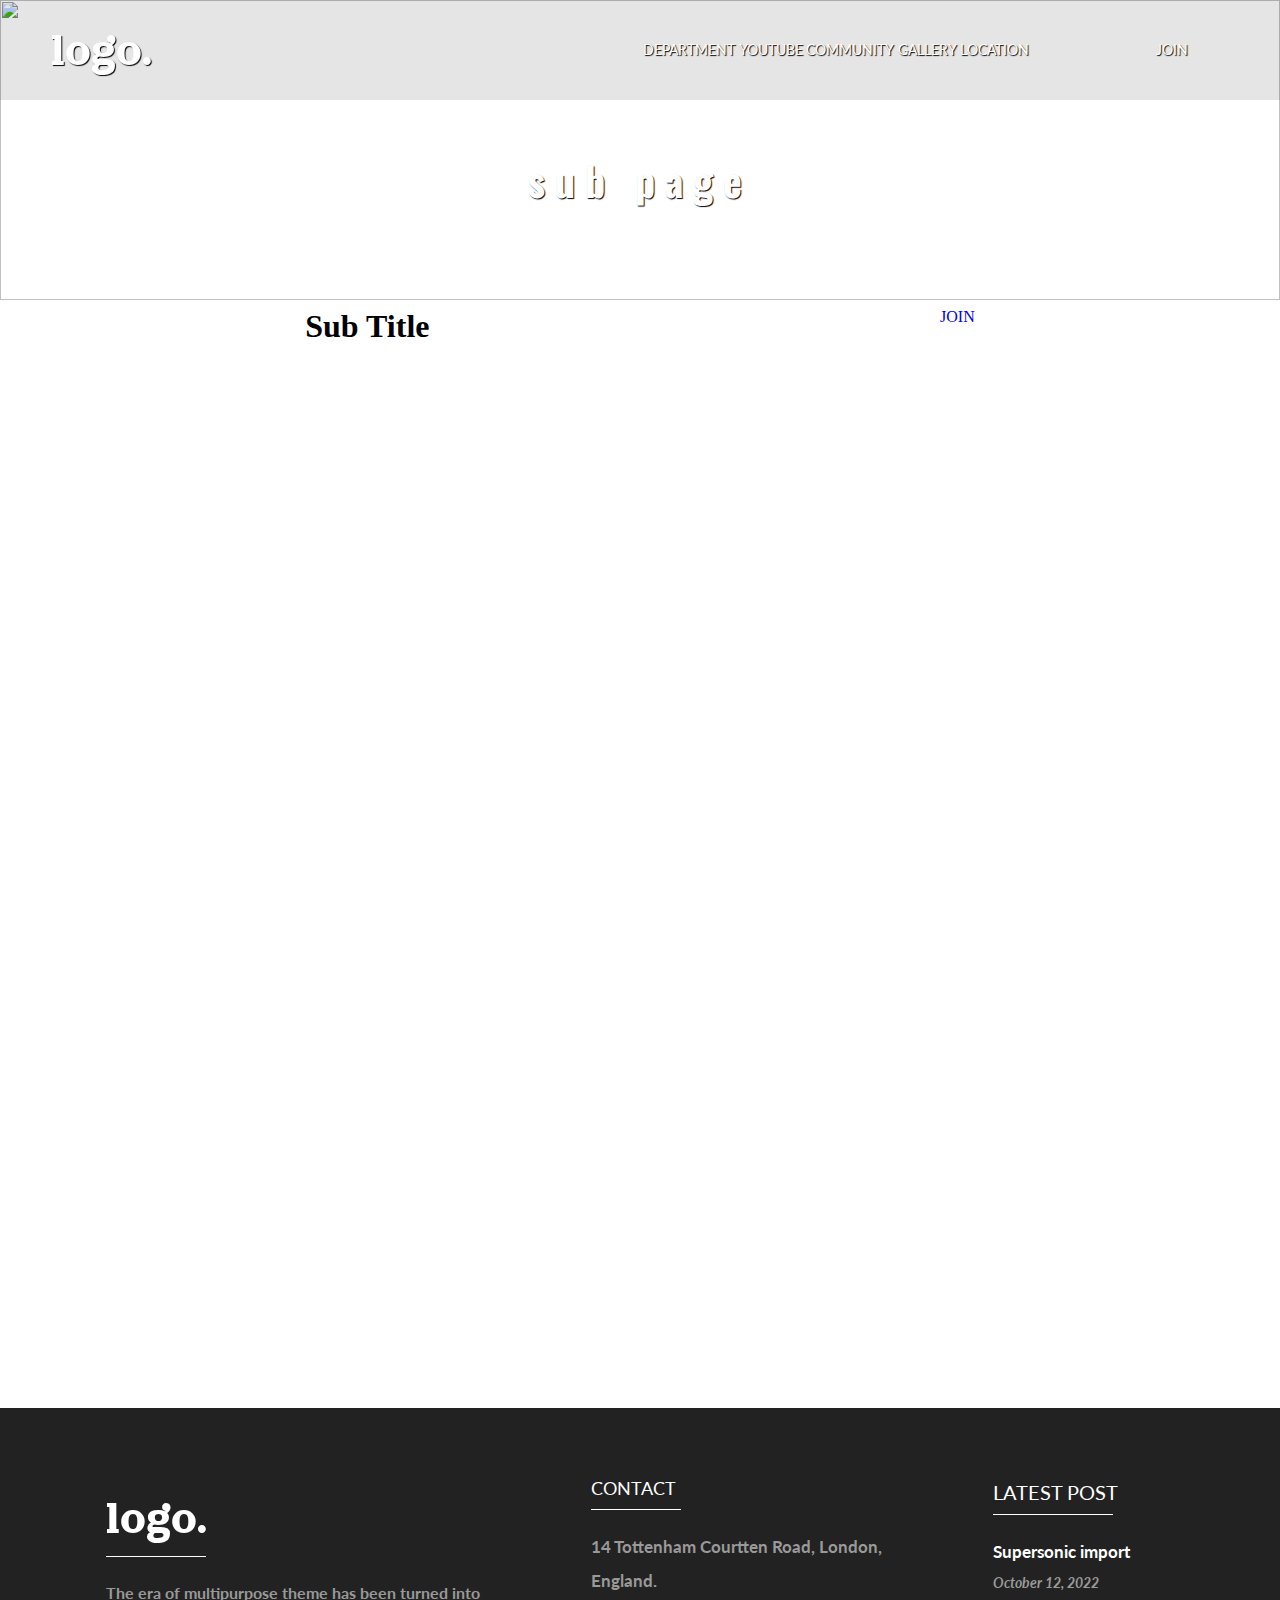
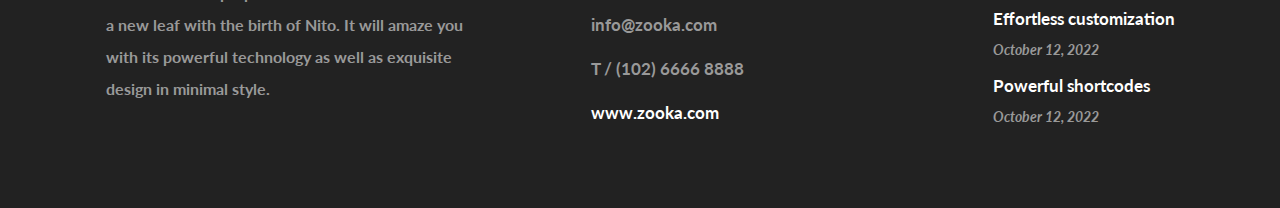
==== community.html @ 5b1228ad "second commit" ====
<!DOCTYPE html>
<html lang="ko">

<head>
    <meta charset="UTF-8">
    <meta http-equiv="X-UA-Compatible" content="IE=edge">
    <meta name="viewport" content="width=device-width, initial-scale=1.0">
    <title>Document</title>
    <link rel="stylesheet" href="css/style.css">
    <script src="https://kit.fontawesome.com/4835c326cb.js" crossorigin="anonymous"></script>
    <link rel="stylesheet" href="https://unpkg.com/swiper@8/swiper-bundle.min.css" />
    <script src="https://unpkg.com/swiper@8/swiper-bundle.min.js"></script>
    <script defer src="js/main.js"></script>

</head>

<body id="sub">
    <header id="header">
        <div class="inner">
            <div id="logo">
                <a href="index.html">logo.</a>
            </div>
            <nav id="navigation">
                <ul id="menu">
                    <li><a href="department.html">DEPARTMENT</a></li>
                    <li><a href="youtube.html">YOUTUBE</a></li>
                    <li><a href="community.html">COMMUNITY</a></li>
                    <li><a href="gallery.html">GALLERY</a></li>
                    <li><a href="location.html">LOCATION</a></li>
                </ul>
            </nav>
            <div class="navRight">
                <div class="icon">
                    <a href="youtube.html"><i class="fa-brands fa-youtube"></i></a>
                </div>
                <div class="icon">
                    <a href="community.html"><i class="fa-brands fa-instagram" id="insta"></i></a>
                </div>
                <div class="icon">
                    <a href="join.html">JOIN</a>
                </div>
            </div>

        </div>
    </header>

    <figure id="visual_sub">
        <div class="inner">
            <img class="mainImage" src="img/1.jpg" alt="">
            <h1>sub page</h1>
        </div>
    </figure>

    <section class="content">
        <div class="inner">
            <h1>Sub Title</h1>
            <span><a href="join.html">JOIN</a></span>
        </div>
    </section>

    <footer id="footer">
        <div class="inner">
            <div class="left">
                <h2>logo.</h2>
                <p>The era of multipurpose theme has been turned into<br>a new leaf with the birth of Nito. It will amaze you<br>with its powerful technology as well as exquisite<br>design in minimal style.</p>
                <ul>
                    <li><a href="#"><i class="fa-brands fa-youtube"></i></a></li>
                    <li><a href="#"><i class="fa-brands fa-instagram" id="insta"></i></a></li>
                    <li><a href="#"><i class="fa-brands fab fa-facebook"></i></a></li>
                    <li><a href="#"><i class="fa-brands fab fa-twitter"></i></a></li>
                </ul>
            </div>
            <div class="middle">
                <h6>CONTACT
                </h6>
                    <ul>
                        <li>14 Tottenham Courtten Road, London,<br> England.</li>
                        <li>info@zooka.com</li>
                        <li>T / (102) 6666 8888</li>
                        <li><a href="#">www.zooka.com</a></li>
                    </ul>               
            </div>
            <div class="right">
                <h6>LATEST POST</h6>
                <ul>
                    <li>
                        <a href="#">Supersonic import</a>
                        <span>October 12, 2022</span>
                    </li>
                    <li>
                        <a href="#">Effortless customization</a>
                        <span>October 12, 2022</span>
                    </li>
                    <li>
                        <a href="#">Powerful shortcodes</a>
                        <span>October 12, 2022</span>
                    </li>
                </ul>
            </div>
        </div>
    </footer>
</body>
</html>
---- css/style.css ----
@import url("https://fonts.googleapis.com/css2?family=Lato:wght@300&family=Libre+Bodoni:wght@600&family=Orelega+One&family=Oswald:wght@300&display=swap");
* {
  margin: 0;
  padding: 0;
  box-sizing: border-box;
}

ul, ol, li {
  list-style: none;
}

a {
  text-decoration: none;
}

.hidden {
  position: absolute;
  top: -9999px;
  opacity: 0;
}

#sub {
  background-image: url(../img/lo.gif);
  background-repeat: no-repeat;
  background-position: center center;
  background-size: contain;
  animation: fadein 0.5s;
}

#visual_sub {
  width: 100%;
  position: relative;
  top: -100px;
  margin-bottom: 108px;
}
#visual_sub .inner {
  width: 100%;
  height: 300px;
  overflow: hidden;
}
#visual_sub .inner .mainImage {
  width: 100%;
  height: 100%;
  object-fit: cover;
  filter: saturate(2);
}
#visual_sub .inner h1 {
  font: bold 40px "oswald";
  letter-spacing: 10px;
  color: #fff;
  position: absolute;
  left: 50%;
  top: 50%;
  transform: translateX(-50%);
  text-shadow: #000 1px 1px 1px;
  animation: fadein 1s;
}

.content {
  width: 100%;
  position: relative;
  top: -200px;
  background-color: #fff;
}

#sub {
  background-image: url(../img/lo.gif);
  background-repeat: no-repeat;
  background-position: center center;
  background-size: contain;
  animation: fadein 0.5s;
}

#visual_sub {
  width: 100%;
  position: relative;
  top: -100px;
  margin-bottom: 108px;
}
#visual_sub .inner {
  width: 100%;
  height: 300px;
  overflow: hidden;
}
#visual_sub .inner .mainImage {
  width: 100%;
  height: 100%;
  object-fit: cover;
  filter: saturate(2);
}
#visual_sub .inner h1 {
  font: bold 40px "oswald";
  letter-spacing: 10px;
  color: #fff;
  position: absolute;
  left: 50%;
  top: 50%;
  transform: translateX(-50%);
  text-shadow: #000 1px 1px 1px;
  animation: fadein 1s;
}

.content {
  width: 100%;
  position: relative;
  top: -200px;
  background-color: #fff;
}

#sub {
  background-image: url(../img/lo.gif);
  background-repeat: no-repeat;
  background-position: center center;
  background-size: contain;
  animation: fadein 0.5s;
}

#visual_sub {
  width: 100%;
  position: relative;
  top: -100px;
  margin-bottom: 108px;
}
#visual_sub .inner {
  width: 100%;
  height: 300px;
  overflow: hidden;
}
#visual_sub .inner .mainImage {
  width: 100%;
  height: 100%;
  object-fit: cover;
  filter: saturate(1.5);
}
#visual_sub .inner h1 {
  font: bold 40px "oswald";
  letter-spacing: 10px;
  color: #fff;
  position: absolute;
  left: 50%;
  top: 50%;
  transform: translateX(-50%);
  text-shadow: #000 1px 1px 1px;
  animation: fadein 1s;
}

.content {
  width: 100%;
  top: -200px;
  background-color: #fff;
}
.content .inner {
  width: 1180px;
  height: 100vh;
  margin: 0 auto;
  display: flex;
  flex-wrap: wrap;
  justify-content: space-around;
  align-content: space-between;
}
.content .inner .member_info {
  position: relative;
  width: 360px;
  height: 360px;
  margin-bottom: 35px;
}
.content .inner .member_info a .face {
  width: 100%;
  height: 100%;
  object-fit: cover;
}
.content .inner .member_info .info {
  width: 280px;
  height: 90px;
  background-color: #000;
  letter-spacing: 2px;
  opacity: 1;
  position: relative;
  left: 80px;
  top: -94px;
  padding: 20px;
}
.content .inner .member_info .info h5 {
  font: 14px/1.5 "lato";
  color: #999;
}
.content .inner .member_info .info p {
  font: 20px/1.5 "lato";
  color: #fff;
}

#header {
  width: 100%;
  background-color: rgba(0, 0, 0, 0.1);
  position: relative;
  z-index: 1;
}
#header .inner {
  width: 100%;
  height: 100px;
  padding: 0 4%;
  display: flex;
}
#header .inner #logo {
  font: 50px "Orelega One";
  text-shadow: #000 1px 1px 1px;
  display: flex;
  flex: 3;
  align-items: center;
}
#header .inner #logo a {
  color: #fff;
}
#header .inner #logo a:hover {
  color: yellow;
}
#header .inner #navigation {
  display: flex;
  flex: 2;
}
#header .inner #navigation #menu {
  display: flex;
  flex: 1;
  flex-direction: row;
  justify-content: space-evenly;
  align-items: center;
  text-shadow: #000 1px 1px 1px;
}
#header .inner #navigation #menu li a {
  font: 14px "lato";
  color: #fff;
  transition: 0.5s;
}
#header .inner #navigation #menu li a:hover {
  color: violet;
}
#header .inner .navRight {
  display: flex;
  flex: 1;
  flex-direction: row;
  justify-content: space-evenly;
  align-items: center;
  text-shadow: #000 1px 1px 1px;
}
#header .inner .navRight .icon i {
  font-size: 19px;
  color: #fff;
}
#header .inner .navRight .icon i:hover {
  color: red;
}
#header .inner .navRight .icon #insta:hover {
  color: violet;
}
#header .inner .navRight .icon a {
  font: 14px "lato";
  color: #fff;
}
#header .inner .navRight .icon a:hover {
  color: yellow;
}

#visual {
  width: 100%;
  position: relative;
  top: -100px;
  background-image: url(../img/lo.gif);
  background-repeat: no-repeat;
  background-position: center center;
  background-size: contain;
}
#visual .inner {
  width: 100%;
  height: 100vh;
  overflow: hidden;
}
#visual .inner .mainImage {
  width: 100%;
  height: 100%;
  object-fit: cover;
  filter: saturate(2);
  animation: fadein 1s;
}
#visual .inner h1 {
  font: italic 55px "Libre Bodoni";
  color: #fff;
  position: absolute;
  left: 50%;
  top: 40%;
  transform: translateX(-50%);
  text-shadow: #000 1px 1px 1px;
  animation: fadein 1.7s;
}
#visual .inner p {
  font: bold 22px/3 "lato";
  color: #fff;
  position: absolute;
  left: 50%;
  top: 50%;
  transform: translateX(-50%);
  text-shadow: #000 1px 1px 1px;
  text-align: center;
  animation: fadein 2.5s;
}
#visual .inner a {
  position: absolute;
  left: 50%;
  bottom: 25%;
  transform: translateX(-50%);
  width: 110px;
  height: 40px;
  border: 1px solid #000;
  background-color: #fff;
  text-align: center;
  font: 13px/40px "lato";
  color: #000;
  animation: fadein 1.8s;
  transition: 0.5s;
}
#visual .inner a:hover {
  background-color: #000;
  color: #fff;
}

#intro {
  width: 100%;
  margin-bottom: 100px;
}
#intro .inner {
  width: 1180px;
  height: 380px;
  margin: 0 auto;
  display: flex;
}
#intro .inner .left {
  position: relative;
  width: 520px;
  margin-right: 100px;
}
#intro .inner .left h3 {
  font: bold 18px/1.5 "lato";
  letter-spacing: 3px;
  margin-bottom: 20px;
}
#intro .inner .left h3::after {
  content: "";
  display: block;
  width: 150px;
  height: 1px;
  background-color: #000;
  margin-top: 20px;
}
#intro .inner .left h2 {
  font: 40px/1.5 "oswald";
  margin-bottom: 30px;
}
#intro .inner .left p {
  font: bold 17px/1.5 "lato";
  margin-bottom: 40px;
  color: #999;
}
#intro .inner .left .btn {
  font: 12px/40px "lato";
  letter-spacing: 2px;
  width: 110px;
  height: 40px;
  text-align: center;
  position: absolute;
  bottom: 0;
  right: 0;
  border: 1px solid #000;
  transition: 0.5s;
}
#intro .inner .left .btn:hover {
  background-color: #000;
  color: #fff;
}
#intro .inner .sa {
  opacity: 0;
  transition: all 0.5s ease;
}
#intro .inner .sa-left {
  width: 560px;
  transform: translate(100px, 0);
}
#intro .inner .sa-left img {
  width: 100%;
  height: 100%;
  object-fit: cover;
  filter: saturate(2);
}
#intro .inner .sa.show {
  opacity: 1;
  transform: none;
}

#service {
  background-color: #eee;
  width: 100%;
  margin-bottom: 100px;
}
#service .inner {
  width: 1180px;
  height: 700px;
  margin: 0 auto;
  display: flex;
  justify-content: space-between;
  align-items: center;
}
#service .inner .sa {
  opacity: 0;
  transition: all 0.5s ease;
}
#service .inner .sa-right {
  width: 560px;
  margin-right: 100px;
  transform: translate(-100px, 0);
}
#service .inner .sa-right img {
  width: 100%;
  height: 100%;
  object-fit: cover;
}
#service .inner .sa.show {
  opacity: 1;
  transform: none;
}
#service .inner .right {
  width: 520px;
}
#service .inner .right .heading h3 {
  font: bold 18px/1.5 "lato";
  letter-spacing: 3px;
  margin-bottom: 40px;
}
#service .inner .right .heading h3::after {
  content: "";
  display: block;
  width: 150px;
  height: 1px;
  background-color: #000;
  margin-top: 20px;
}
#service .inner .right .heading h2 {
  font: 40px/1.5 "oswald";
  margin-bottom: 40px;
}
#service .inner .right .below dl {
  transition: 1s;
}
#service .inner .right .below dl dt {
  font: bold 22px/1.5 "lato";
  margin-bottom: 5px;
  cursor: pointer;
  transition: 1s;
}
#service .inner .right .below dl dd {
  font: bold 18px/1.5 "lato";
  color: #999;
  margin-bottom: 10px;
  display: none;
}
#service .inner .right .below dl dd.on {
  display: block;
}

#products {
  width: 100%;
}
#products .inner {
  width: 1180px;
  height: 660px;
  margin: 0 auto;
  position: relative;
  margin-bottom: 150px;
}
#products .inner .upper_wrap {
  display: flex;
  margin-bottom: 100px;
}
#products .inner .upper_wrap .left {
  flex: 1;
}
#products .inner .upper_wrap .left h3 {
  font: bold 18px/1.5 "lato";
  letter-spacing: 3px;
}
#products .inner .upper_wrap .left h3::after {
  content: "";
  display: block;
  width: 160px;
  height: 1px;
  background-color: #000;
  margin-top: 20px;
}
#products .inner .upper_wrap .right .heading {
  font: 40px/1.5 "oswald";
  margin-bottom: 40px;
  letter-spacing: 2px;
}
#products .inner .swiper {
  width: 100%;
  height: 100%;
  display: flex;
  flex-direction: row;
  justify-content: space-between;
  align-items: center;
  top: -170px;
}
#products .inner .swiper .swiper-slide {
  width: 100%;
  height: 100%;
  display: -webkit-box;
  display: -ms-flexbox;
  display: -webkit-flex;
  display: flex;
  -webkit-box-pack: center;
  -ms-flex-pack: center;
  -webkit-justify-content: center;
  justify-content: center;
  -webkit-box-align: center;
  -ms-flex-align: center;
  -webkit-align-items: center;
  align-items: center;
  flex-direction: column;
}
#products .inner .swiper .swiper-slide a img {
  width: 100%;
  height: 100%;
  object-fit: cover;
}
#products .inner .swiper .swiper-slide .wral {
  margin: 20px 0;
}
#products .inner .swiper .swiper-slide .wral h3 a {
  color: #111;
}
#products .inner .swiper .swiper-slide span {
  font-size: 18px;
  color: #999;
}
#products .inner .swiper .swiper-pagination {
  opacity: 0;
}
#products .inner .view {
  position: absolute;
  bottom: -40px;
  left: 50%;
  transform: translateX(-50%);
  background-color: #fff;
  border: 1px solid #000;
  width: 180px;
  height: 45px;
  text-align: center;
  z-index: 5;
  font: 14px/45px "lato";
  color: #111;
}
#products .inner .view:hover {
  background-color: #000;
  color: #fff;
}

#look {
  background-color: #eee;
  width: 100%;
}
#look .inner {
  width: 1180px;
  margin: 0 auto;
  display: flex;
  flex-direction: row;
  justify-content: space-between;
  padding-top: 100px;
  flex-wrap: wrap;
}
#look .inner .left_wrap {
  display: flex;
  flex-direction: column;
  justify-content: space-evenly;
}
#look .inner .left_wrap .sa {
  opacity: 0;
  transition: all 0.5s ease;
}
#look .inner .left_wrap .sa-first {
  width: 560px;
  margin-bottom: 50px;
  transform: translate(-100px, 0);
}
#look .inner .left_wrap .sa-first img {
  width: 100%;
  height: 100%;
  object-fit: cover;
  filter: saturate(2);
}
#look .inner .left_wrap .sa.show {
  opacity: 1;
  transform: none;
}
#look .inner .left_wrap .sa {
  opacity: 0;
  transition: all 0.5s ease;
}
#look .inner .left_wrap .sa-second {
  width: 560px;
  transform: translate(0, 100px);
}
#look .inner .left_wrap .sa-second img {
  width: 100%;
  height: 88%;
  object-fit: cover;
  filter: saturate(2);
}
#look .inner .left_wrap .sa.show {
  opacity: 1;
  transform: none;
}
#look .inner .right_wrap .sa {
  opacity: 0;
  transition: all 0.5s ease;
}
#look .inner .right_wrap .sa-inner_2 {
  background-color: #fff;
  width: 560px;
  height: 510px;
  margin-bottom: 50px;
  display: flex;
  flex-direction: column;
  transform: translate(0, -100px);
}
#look .inner .right_wrap .sa-inner_2 .box1 {
  width: 100%;
  height: 100%;
  position: relative;
  left: 60px;
  top: 60px;
}
#look .inner .right_wrap .sa-inner_2 .box1 h6 {
  font: bold 18px/1.5 "lato";
  letter-spacing: 3px;
}
#look .inner .right_wrap .sa-inner_2 .box1 h6::after {
  content: "";
  display: block;
  width: 120px;
  height: 1px;
  background-color: #000;
  margin-top: 20px;
}
#look .inner .right_wrap .sa-inner_2 .box1 h2 {
  font: 40px/1.5 "oswald";
  margin-top: 40px;
}
#look .inner .right_wrap .sa-inner_2 .box1 h3 {
  font: italic 40px/1.5 "oswald";
  margin-bottom: 30px;
}
#look .inner .right_wrap .sa-inner_2 .box1 p {
  font: bold 18px/1.5 "lato";
  color: #999;
  margin-bottom: 60px;
}
#look .inner .right_wrap .sa-inner_2 .box1 a {
  display: block;
  font: 12px/40px "lato";
  letter-spacing: 2px;
  width: 110px;
  height: 40px;
  text-align: center;
  position: relative;
  left: 330px;
  border: 1px solid #000;
  transition: 0.5s;
}
#look .inner .right_wrap .sa-inner_2 .box1 a:hover {
  background-color: #000;
  color: #fff;
}
#look .inner .right_wrap .sa.show {
  opacity: 1;
  transform: none;
}
#look .inner .right_wrap .sa {
  opacity: 0;
  transition: all 0.5s ease;
}
#look .inner .right_wrap .sa-third {
  width: 560px;
  transform: translate(100px, 0);
}
#look .inner .right_wrap .sa-third img {
  width: 100%;
  height: 100%;
  object-fit: cover;
  filter: saturate(1.5);
}
#look .inner .right_wrap .sa.show {
  opacity: 1;
  transform: none;
}
#look .inner .swiper {
  width: 100%;
  height: 100%;
  margin-bottom: 120px;
  top: -50px;
}
#look .inner .swiper-slide {
  display: -webkit-box;
  display: -ms-flexbox;
  display: -webkit-flex;
  display: flex;
  -webkit-box-pack: center;
  -ms-flex-pack: center;
  -webkit-justify-content: center;
  justify-content: center;
  -webkit-box-align: center;
  -ms-flex-align: center;
  -webkit-align-items: center;
  align-items: center;
}
#look .inner .swiper-slide img {
  display: block;
  width: 1180px;
  height: 500px;
  object-fit: cover;
  filter: saturate(1.5);
}

#banner {
  width: 100%;
  padding: 150px 0;
  background: url(../img/living-room-2659021_1920.jpg) no-repeat center/cover fixed;
  filter: saturate(2);
}
#banner .inner {
  margin: 0 auto;
  text-align: center;
}
#banner .inner h1 {
  font: italic 55px "Libre Bodoni";
  color: #fff;
  margin-bottom: 40px;
  text-shadow: #000 1px 1px 1px;
}
#banner .inner p {
  font: bold 22px/3 "lato";
  color: #fff;
  text-shadow: #000 1px 1px 1px;
}

#team {
  width: 100%;
  background-color: #fff;
}
#team .inner {
  width: 1180px;
  height: 700px;
  margin: 0 auto;
  padding-top: 100px;
  margin-bottom: 200px;
}
#team .inner .heading-wrap {
  display: flex;
  justify-content: space-evenly;
  margin-bottom: 50px;
}
#team .inner .heading-wrap .right {
  flex: 1;
}
#team .inner .heading-wrap .right h3 {
  font: bold 18px/1.5 "lato";
  letter-spacing: 3px;
}
#team .inner .heading-wrap .right h3::after {
  content: "";
  display: block;
  width: 180px;
  height: 1px;
  background-color: #000;
  margin-top: 20px;
}
#team .inner .heading-wrap .left h2 {
  font: 40px/1.5 "oswald";
  margin-bottom: 40px;
  letter-spacing: 2px;
}
#team .inner .media {
  display: flex;
  justify-content: space-between;
}
#team .inner .media .member_info {
  text-align: center;
}
#team .inner .media .member_info .face {
  width: 330px;
  height: 330px;
  object-fit: cover;
  border-radius: 50%;
  margin-bottom: 30px;
}
#team .inner .media .member_info .name {
  margin-bottom: 10px;
}
#team .inner .media .member_info .name a {
  font: bold 20px/1.5 "lato";
}
#team .inner .media .member_info .position {
  margin-bottom: 10px;
  font: italic 18px/1.5 "oswald";
  letter-spacing: 1px;
}
#team .inner .media .member_info .description {
  font: bold 16px/1.5 "lato";
  color: #999;
}

#footer {
  background-color: #222;
  width: 100%;
}
#footer .inner {
  width: 1180px;
  height: 400px;
  margin: 0 auto;
  display: flex;
  justify-content: space-around;
  align-items: center;
}
#footer .inner .left h2 {
  font: 50px "Orelega One";
  color: #fff;
  margin-bottom: 20px;
}
#footer .inner .left h2::after {
  content: "";
  display: block;
  width: 100px;
  height: 1px;
  background-color: #fff;
  margin-top: 10px;
}
#footer .inner .left p {
  font: bold 16px/2 "lato";
  color: #999;
  margin-bottom: 20px;
}
#footer .inner .left ul {
  display: flex;
  justify-content: flex-start;
}
#footer .inner .left ul li {
  font-size: 16px;
  margin-right: 20px;
}
#footer .inner .left ul li a {
  color: #fff;
}
#footer .inner .middle h6 {
  font: 18px "lato";
  color: #fff;
  margin-bottom: 20px;
}
#footer .inner .middle h6::after {
  content: "";
  display: block;
  width: 90px;
  height: 1px;
  background-color: #fff;
  margin-top: 10px;
}
#footer .inner .middle ul li {
  font: bold 17px/2 "lato";
  color: #999;
  margin-bottom: 10px;
}
#footer .inner .middle ul li a {
  color: #fff;
}
#footer .inner .right h6 {
  font: 20px "lato";
  color: #fff;
  margin-bottom: 20px;
}
#footer .inner .right h6::after {
  content: "";
  display: block;
  width: 120px;
  height: 1px;
  background-color: #fff;
  margin-top: 10px;
}
#footer .inner .right ul li {
  font: bold 17px/2 "lato";
  color: #999;
  margin-bottom: 5px;
  display: flex;
  flex-direction: column;
}
#footer .inner .right ul li a {
  color: #fff;
}
#footer .inner .right ul li span {
  font-style: italic;
  font-size: 14px;
}

@keyframes fadein {
  0% {
    opacity: 0;
    transform: translateY(-4000px);
  }
  85% {
    opacity: 0;
  }
  100% {
    opacity: 1;
  }
}

/*# sourceMappingURL=style.css.map */
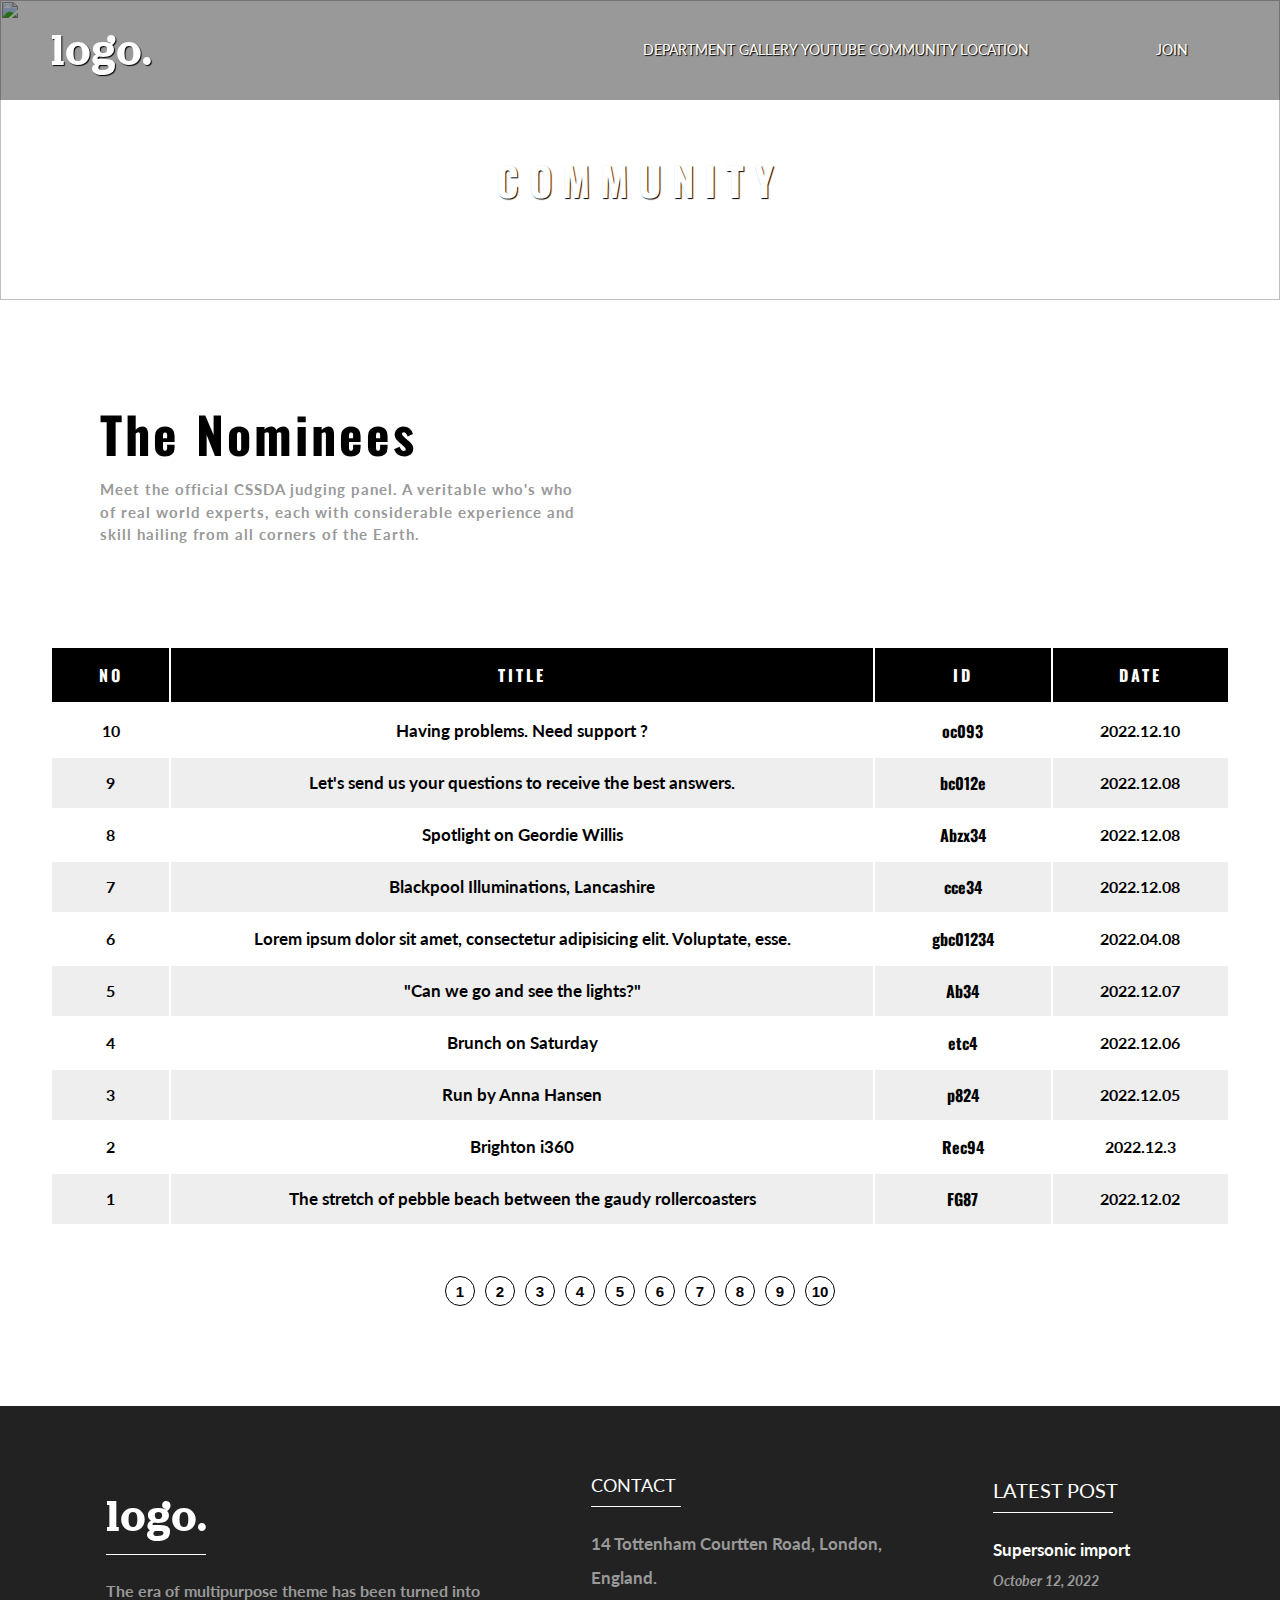
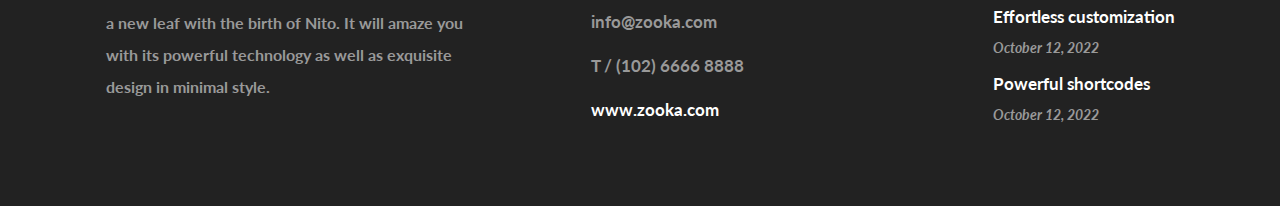
==== commit b5929dd2: "fourth commit" ====
--- a/community.html
+++ b/community.html
@@ -14,7 +14,7 @@
 
 </head>
 
-<body id="sub">
+<body>
     <header id="header">
         <div class="inner">
             <div id="logo">
@@ -23,9 +23,9 @@
             <nav id="navigation">
                 <ul id="menu">
                     <li><a href="department.html">DEPARTMENT</a></li>
+                    <li><a href="gallery.html">GALLERY</a></li>
                     <li><a href="youtube.html">YOUTUBE</a></li>
                     <li><a href="community.html">COMMUNITY</a></li>
-                    <li><a href="gallery.html">GALLERY</a></li>
                     <li><a href="location.html">LOCATION</a></li>
                 </ul>
             </nav>
@@ -46,15 +46,157 @@
 
     <figure id="visual_sub">
         <div class="inner">
-            <img class="mainImage" src="img/1.jpg" alt="">
-            <h1>sub page</h1>
+            <img class="mainImage" src="img/event-venue-1597531_1920.jpg" alt="">
+            <h1>COMMUNITY</h1>
         </div>
     </figure>
 
-    <section class="content">
-        <div class="inner">
-            <h1>Sub Title</h1>
-            <span><a href="join.html">JOIN</a></span>
+    <section class="content_community">
+        <div class="title">
+            <h1>The Nominees</h1>
+            <p>Meet the official CSSDA judging panel. A veritable who's who<br>of real world experts, each with
+                considerable
+                experience and<br>skill hailing from all corners of the Earth.</p>
+        </div>
+        <div class="inner">
+            <table>
+                <caption class="hidden">회원 게시판</caption>
+                <thead>
+                    <tr>
+                        <th scope="col">NO</th>
+                        <th scope="col">TITLE</th>
+                        <th scope="col">ID</th>
+                        <th scope="col">DATE</th>
+                    </tr>
+                </thead>
+                <tbody>
+                    <tr>
+                        <td>10</td>
+                        <td>
+                            <a href="#">
+                                Having problems. Need support ?
+                            </a>
+                        </td>
+                        <td>oc093</td>
+                        <td>2022.12.10</td>
+                    </tr>
+                    <tr>
+                        <td>9</td>
+                        <td>
+                            <a href="#">
+                                Let's send us your questions to receive the best answers.
+                            </a>
+                        </td>
+                        <td>bc012e</td>
+                        <td>2022.12.08</td>
+                    </tr>
+                    <tr>
+                        <td>8</td>
+                        <td>
+                            <a href="#">
+                                Spotlight on Geordie Willis
+                            </a>
+                        </td>
+                        <td>Abzx34</td>
+                        <td>2022.12.08</td>
+                    </tr>
+                    <tr>
+                        <td>7</td>
+                        <td>
+                            <a href="#">
+                                Blackpool Illuminations, Lancashire
+                            </a>
+                        </td>
+                        <td>cce34</td>
+                        <td>2022.12.08</td>
+                    </tr>
+                    <tr>
+                        <td>6</td>
+                        <td>
+                            <a href="#">
+                                Lorem ipsum dolor sit amet, consectetur adipisicing elit. Voluptate, esse.
+                            </a>
+                        </td>
+                        <td>gbc01234</td>
+                        <td>2022.04.08</td>
+                    </tr>
+                    <tr>
+                        <td>5</td>
+                        <td>
+                            <a href="#">
+                                "Can we go and see the lights?"
+                            </a>
+                        </td>
+                        <td>Ab34</td>
+                        <td>2022.12.07</td>
+                    </tr>
+                    <tr>
+                        <td>4</td>
+                        <td>
+                            <a href="#">
+                                Brunch on Saturday
+                            </a>
+                        </td>
+                        <td>etc4</td>
+                        <td>2022.12.06</td>
+                    </tr>
+                    <tr>
+                        <td>3</td>
+                        <td>
+                            <a href="#">
+                                Run by Anna Hansen
+                            </a>
+                        </td>
+                        <td>p824</td>
+                        <td>2022.12.05</td>
+                    </tr>
+                    <tr>
+                        <td>2</td>
+                        <td>
+                            <a href="#">
+                                Brighton i360
+                            </a>
+                        </td>
+                        <td>Rec94</td>
+                        <td>2022.12.3</td>
+                    </tr>
+                    <tr>
+                        <td>1</td>
+                        <td>
+                            <a href="#">
+                                The stretch of pebble beach between the gaudy rollercoasters
+                            </a>
+                        </td>
+                        <td>FG87</td>
+                        <td>2022.12.02</td>
+                    </tr>
+                </tbody>
+            </table>
+            <div class="pagination">
+                <a href="#" class="prev">
+                    <i class="fas fa-angle-double-left"></i>
+                </a>
+
+                <p class="numbers">
+                    <a href="#">1</a>
+                    <a href="#">2</a>
+                    <a href="#">3</a>
+                    <a href="#">4</a>
+                    <a href="#">5</a>
+                    <a href="#">6</a>
+                    <a href="#">7</a>
+                    <a href="#">8</a>
+                    <a href="#">9</a>
+                    <a href="#">10</a>
+                </p>
+
+                <a href="#" class="next">
+                    <i class="fas fa-angle-double-right"></i>
+                </a>
+            </div>
+
+
+        </div>
         </div>
     </section>
 
@@ -62,7 +204,8 @@
         <div class="inner">
             <div class="left">
                 <h2>logo.</h2>
-                <p>The era of multipurpose theme has been turned into<br>a new leaf with the birth of Nito. It will amaze you<br>with its powerful technology as well as exquisite<br>design in minimal style.</p>
+                <p>The era of multipurpose theme has been turned into<br>a new leaf with the birth of Nito. It will
+                    amaze you<br>with its powerful technology as well as exquisite<br>design in minimal style.</p>
                 <ul>
                     <li><a href="#"><i class="fa-brands fa-youtube"></i></a></li>
                     <li><a href="#"><i class="fa-brands fa-instagram" id="insta"></i></a></li>
@@ -73,12 +216,12 @@
             <div class="middle">
                 <h6>CONTACT
                 </h6>
-                    <ul>
-                        <li>14 Tottenham Courtten Road, London,<br> England.</li>
-                        <li>info@zooka.com</li>
-                        <li>T / (102) 6666 8888</li>
-                        <li><a href="#">www.zooka.com</a></li>
-                    </ul>               
+                <ul>
+                    <li>14 Tottenham Courtten Road, London,<br> England.</li>
+                    <li>info@zooka.com</li>
+                    <li>T / (102) 6666 8888</li>
+                    <li><a href="#">www.zooka.com</a></li>
+                </ul>
             </div>
             <div class="right">
                 <h6>LATEST POST</h6>
@@ -100,5 +243,5 @@
         </div>
     </footer>
 </body>
-</html>
-
+
+</html>--- a/css/style.css
+++ b/css/style.css
@@ -19,14 +19,6 @@
   opacity: 0;
 }
 
-#sub {
-  background-image: url(../img/lo.gif);
-  background-repeat: no-repeat;
-  background-position: center center;
-  background-size: contain;
-  animation: fadein 0.5s;
-}
-
 #visual_sub {
   width: 100%;
   position: relative;
@@ -42,7 +34,7 @@
   width: 100%;
   height: 100%;
   object-fit: cover;
-  filter: saturate(2);
+  filter: saturate(1.5);
 }
 #visual_sub .inner h1 {
   font: bold 40px "oswald";
@@ -63,135 +55,667 @@
   background-color: #fff;
 }
 
-#sub {
-  background-image: url(../img/lo.gif);
-  background-repeat: no-repeat;
-  background-position: center center;
-  background-size: contain;
-  animation: fadein 0.5s;
-}
-
-#visual_sub {
+.content_community {
   width: 100%;
   position: relative;
   top: -100px;
-  margin-bottom: 108px;
-}
-#visual_sub .inner {
-  width: 100%;
+  background-color: #fff;
+  animation: fadein 1s;
+}
+.content_community .title {
+  width: 1180px;
+  margin: 0 auto;
+  margin-bottom: 100px;
+  padding-left: 50px;
+}
+.content_community .title h1 {
+  text-align: left;
+  font: bold 50px/1 "oswald";
+  letter-spacing: 3px;
+  margin-bottom: 20px;
+}
+.content_community .title p {
+  font: bold 15px/1.5 "lato";
+  letter-spacing: 1px;
+  color: #999;
+}
+.content_community .inner {
+  width: 1180px;
+  margin: 0 auto;
+  animation: fadein 1s;
+}
+.content_community .inner table {
+  width: 100%;
+  margin-bottom: 50px;
+}
+.content_community .inner table tr:nth-of-type(even) {
+  background: #eee;
+}
+.content_community .inner table tr:nth-of-type(odd) {
+  background: #fff;
+}
+.content_community .inner table tr:hover {
+  background: #000;
+  color: #fff;
+}
+.content_community .inner table tr:hover a {
+  color: #fff;
+}
+.content_community .inner table tr th {
+  padding: 15px;
+  background: #000;
+  color: #fff;
+  font-family: oswald;
+  letter-spacing: 3px;
+}
+.content_community .inner table tr th:nth-of-type(1) {
+  width: 10%;
+}
+.content_community .inner table tr th:nth-of-type(3) {
+  width: 15%;
+}
+.content_community .inner table tr th:nth-of-type(4) {
+  width: 15%;
+}
+.content_community .inner table tr td {
+  padding: 13px;
+  text-align: center;
+  font-family: lato;
+  font-weight: bold;
+}
+.content_community .inner table tr td:nth-of-type(2) {
+  text-align: center;
+}
+.content_community .inner table tr td:nth-of-type(3) {
+  font-family: "oswald";
+}
+.content_community .inner table tr td a {
+  color: #000;
+  font: bold 17px/1.4 "lato";
+}
+.content_community .inner .pagination {
+  width: 100%;
+  text-align: center;
+}
+.content_community .inner .pagination::after {
+  content: "";
+  display: block;
+  clear: both;
+}
+.content_community .inner .pagination .prev {
+  float: left;
+  display: block;
+  width: 30px;
+  height: 30px;
+  background: #fff;
+  text-align: center;
+  font-size: 20px;
+  color: #000;
+  border-radius: 50%;
+}
+.content_community .inner .pagination .prev:hover {
+  background-color: #000;
+  color: #fff;
+}
+.content_community .inner .pagination .next {
+  float: right;
+  display: block;
+  width: 30px;
+  height: 30px;
+  background: #fff;
+  text-align: center;
+  font-size: 20px;
+  color: #000;
+  border-radius: 50%;
+}
+.content_community .inner .pagination .next:hover {
+  background-color: #000;
+  color: #fff;
+}
+.content_community .inner .pagination .numbers {
+  display: inline-block;
+  text-align: center;
+  font-size: 0;
+}
+.content_community .inner .pagination .numbers a {
+  border: 1px solid #000;
+  display: inline-block;
+  width: 30px;
+  height: 30px;
+  font: bold 15px/30px "arial";
+  color: #000;
+  margin: 0 5px;
+  border-radius: 50%;
+}
+.content_community .inner .pagination .numbers a:hover {
+  background: #000;
+  color: #fff;
+}
+
+.content_department {
+  width: 100%;
+  position: relative;
+  top: -100px;
+  background-color: #fff;
+  animation: fadein 1s;
+}
+.content_department .title {
+  width: 1180px;
+  margin: 0 auto;
+  margin-bottom: 100px;
+  padding-left: 50px;
+}
+.content_department .title h1 {
+  text-align: left;
+  font: bold 50px/1 "oswald";
+  letter-spacing: 3px;
+  margin-bottom: 20px;
+}
+.content_department .title p {
+  font: bold 15px/1.5 "lato";
+  letter-spacing: 1px;
+  color: #999;
+}
+.content_department .inner {
+  position: relative;
+  width: 1180px;
+  margin: 0 auto;
+  display: flex;
+  flex-wrap: wrap;
+  justify-content: space-around;
+  align-content: center;
+  animation: fadein 1s;
+}
+.content_department .inner .member_info {
+  position: relative;
+  width: 300px;
   height: 300px;
-  overflow: hidden;
-}
-#visual_sub .inner .mainImage {
+  margin-bottom: 60px;
+}
+.content_department .inner .member_info a .face {
   width: 100%;
   height: 100%;
   object-fit: cover;
-  filter: saturate(2);
-}
-#visual_sub .inner h1 {
-  font: bold 40px "oswald";
-  letter-spacing: 10px;
-  color: #fff;
+}
+.content_department .inner .member_info a i {
   position: absolute;
+  font-size: 100px;
+  color: #000;
+  top: 50%;
   left: 50%;
+  transform: translate(-50%, -50%);
+  opacity: 0;
+}
+.content_department .inner .member_info .info {
+  width: 200px;
+  height: 60px;
+  background-color: #000;
+  letter-spacing: 2px;
+  opacity: 1;
+  position: relative;
+  left: 100px;
+  top: -64px;
+  padding: 20px;
+}
+.content_department .inner .member_info .info h5 {
+  font: 14px/0.2 "lato";
+  color: #999;
+}
+.content_department .inner .member_info .info p {
+  font: 20px/1.8 "lato";
+  color: #fff;
+}
+.content_department .inner .member_info:hover .face {
+  opacity: 0.5;
+}
+.content_department .inner .member_info:hover i {
+  opacity: 1;
+}
+.content_department .inner .member_info:hover .info {
+  opacity: 0;
+}
+
+.content_gallery {
+  width: 100%;
+  position: relative;
+  top: -100px;
+  background-color: #fff;
+  animation: fadein 1s;
+}
+.content_gallery .title {
+  width: 1180px;
+  margin: 0 auto;
+  margin-bottom: 100px;
+  padding-left: 50px;
+}
+.content_gallery .title h1 {
+  text-align: left;
+  font: bold 50px/1 "oswald";
+  letter-spacing: 3px;
+  margin-bottom: 20px;
+}
+.content_gallery .title p {
+  font: bold 15px/1.5 "lato";
+  letter-spacing: 1px;
+  color: #999;
+}
+.content_gallery .inner {
+  width: 1180px;
+  margin: 0 auto;
+  text-align: center;
+}
+.content_gallery .inner #gallery #searchBox {
+  width: 500px;
+  padding: 50px;
+  font-size: 0;
+  position: absolute;
+  top: 0px;
+  right: 260px;
+}
+.content_gallery .inner #gallery #searchBox #search {
+  width: 300px;
+  height: 30px;
+  border: 2px solid #000;
+  font: bold 16px "lato";
+  color: #fff;
+  background-color: #000;
+}
+.content_gallery .inner #gallery #searchBox .btnSearch {
+  width: 90px;
+  height: 30px;
+  font: bold 16px "oswald";
+  letter-spacing: 1px;
+  color: #000;
+  background-color: #fff;
+  border: none;
+  cursor: pointer;
+  vertical-align: top;
+  margin-left: 3px;
+}
+.content_gallery .inner #gallery #searchBox .btnSearch:hover {
+  color: #fff;
+  background-color: #000;
+}
+.content_gallery .inner #gallery #wrap {
+  width: 100%;
+  padding: 50px;
+}
+.content_gallery .inner #gallery #wrap .loading {
+  width: 100px;
+  position: fixed;
   top: 50%;
-  transform: translateX(-50%);
-  text-shadow: #000 1px 1px 1px;
+  left: 50%;
+  transform: translate(-50%, -50%);
+  transition: 1s;
+}
+.content_gallery .inner #gallery #wrap .loading.off {
+  opacity: 0;
+}
+.content_gallery .inner #gallery #wrap #list {
+  width: 100%;
+  opacity: 0;
+  transform: translateY(100px);
+  transition: 1s;
+}
+.content_gallery .inner #gallery #wrap #list.on {
+  opacity: 1;
+  transform: translateY(0px);
+}
+.content_gallery .inner #gallery #wrap #list::after {
+  content: "";
+  display: block;
+  clear: both;
+}
+.content_gallery .inner #gallery #wrap #list li {
+  float: left;
+  width: 25%;
+  padding: 10px;
+}
+.content_gallery .inner #gallery #wrap #list li div {
+  width: 100%;
+  padding: 0px;
+  box-shadow: 0;
+  background-color: #000;
+}
+.content_gallery .inner #gallery #wrap #list li div a > img {
+  width: 100%;
+  filter: grayscale(100%);
+}
+.content_gallery .inner #gallery #wrap #list li div p {
+  font: 20px/2 "oswald";
+  color: #fff;
+  margin-top: 0px;
+  margin-bottom: 0px;
+}
+.content_gallery .inner #gallery #wrap #list li div:hover a > img {
+  filter: grayscale(0%);
+}
+.content_gallery .inner aside {
+  width: 100%;
+  height: 100vh;
+  background: rgba(0, 0, 0, 0.8);
+  position: fixed;
+  top: 0;
+  left: 0;
+  padding: 5vw;
+  display: flex;
+  justify-content: center;
+  align-items: center;
+}
+.content_gallery .inner aside .con {
+  width: 100%;
+  height: 100%;
+}
+.content_gallery .inner aside .con > img {
+  width: 100%;
+  height: 100%;
+  object-fit: contain;
+}
+.content_gallery .inner aside .close {
+  position: absolute;
+  top: 20px;
+  right: 20px;
+  color: #fff;
+}
+
+@media screen and (max-width: 999px) {
+  #gallery #wrap #list li {
+    width: 33.3333333333%;
+  }
+}
+@media screen and (max-width: 749px) {
+  #gallery #wrap #list li {
+    width: 50%;
+  }
+}
+@media screen and (max-width: 439px) {
+  #gallery #wrap #list li {
+    width: 100%;
+  }
+}
+.content_join {
+  width: 100%;
+  position: relative;
+  top: -100px;
+  background-color: #fff;
   animation: fadein 1s;
 }
-
-.content {
-  width: 100%;
-  position: relative;
-  top: -200px;
-  background-color: #fff;
-}
-
-#sub {
-  background-image: url(../img/lo.gif);
-  background-repeat: no-repeat;
-  background-position: center center;
-  background-size: contain;
-  animation: fadein 0.5s;
-}
-
-#visual_sub {
-  width: 100%;
-  position: relative;
-  top: -100px;
-  margin-bottom: 108px;
-}
-#visual_sub .inner {
-  width: 100%;
-  height: 300px;
-  overflow: hidden;
-}
-#visual_sub .inner .mainImage {
+.content_join .title {
+  width: 1180px;
+  margin: 0 auto;
+  margin-bottom: 100px;
+  padding-left: 50px;
+}
+.content_join .title h1 {
+  text-align: left;
+  font: bold 50px/1 "oswald";
+  letter-spacing: 3px;
+  margin-bottom: 20px;
+}
+.content_join .title p {
+  font: bold 15px/1.5 "lato";
+  letter-spacing: 1px;
+  color: #999;
+}
+.content_join .inner {
+  width: 1180px;
+  margin: 0 auto;
+  display: flex;
+  justify-content: space-between;
+  align-items: center;
+  animation: fadein 1s;
+}
+.content_join .inner .pic {
+  width: 590px;
+  height: 650px;
+}
+.content_join .inner .pic img {
   width: 100%;
   height: 100%;
   object-fit: cover;
   filter: saturate(1.5);
 }
-#visual_sub .inner h1 {
-  font: bold 40px "oswald";
-  letter-spacing: 10px;
-  color: #fff;
-  position: absolute;
-  left: 50%;
-  top: 50%;
-  transform: translateX(-50%);
-  text-shadow: #000 1px 1px 1px;
+.content_join .inner .member {
+  width: 590px;
+}
+.content_join .inner .member table th,
+.content_join .inner .member table td {
+  border-bottom: 1px solid #000;
+  padding: 15px 25px;
+}
+.content_join .inner .member table th {
+  width: 20%;
+}
+.content_join .inner .member table th input[type=reset],
+.content_join .inner .member table th input[type=submit] {
+  width: 30%;
+  height: 40px;
+  margin: 10px;
+  font: bold 16px/40px "oswald";
+  color: #000;
+  letter-spacing: 3px;
+  cursor: pointer;
+  transition: 0.5s;
+}
+.content_join .inner .member table th input[type=reset]:hover,
+.content_join .inner .member table th input[type=submit]:hover {
+  background: #000;
+  color: #fff;
+}
+.content_join .inner .member table td {
+  border-left: 1px solid #000;
+}
+.content_join .inner .member table td input[type=text],
+.content_join .inner .member table td input[type=password],
+.content_join .inner .member table td select {
+  width: 40%;
+  background: #eee;
+  padding: 10px;
+  border: 1px solid #000;
+}
+.content_join .inner .member table td input[type=radio],
+.content_join .inner .member table td input[type=checkbox] {
+  margin-right: 30px;
+}
+.content_join .inner .member table td textarea {
+  resize: none;
+  width: 100%;
+  height: 50px;
+  background: #eee;
+  padding: 10px;
+  border: 1px solid #000;
+  font: 18px/1 "lato";
+  color: #000;
+}
+.content_join .inner .member table td p {
+  font: 11px/1 "lato";
+  color: hotpink;
+  margin-top: 5px;
+}
+
+.content_location {
+  width: 100%;
+  position: relative;
+  top: -100px;
+  background-color: #fff;
   animation: fadein 1s;
 }
-
-.content {
-  width: 100%;
-  top: -200px;
+.content_location .title {
+  width: 1180px;
+  margin: 0 auto;
+  margin-bottom: 100px;
+  padding-left: 50px;
+}
+.content_location .title h1 {
+  text-align: left;
+  font: bold 50px/1 "oswald";
+  letter-spacing: 3px;
+  margin-bottom: 20px;
+}
+.content_location .title p {
+  font: bold 15px/1.5 "lato";
+  letter-spacing: 1px;
+  color: #999;
+}
+.content_location .inner {
+  width: 1180px;
+  margin: 0 auto;
+  display: flex;
+  justify-content: space-between;
+  align-items: flex-start;
+}
+.content_location .inner .loca {
+  width: 580px;
+}
+.content_location .inner .loca #map {
+  width: 100%;
+  height: 500px;
+  border: 1px solid #000;
+  margin-bottom: 20px;
+}
+.content_location .inner .loca::after {
+  content: "";
+  display: block;
+  clear: both;
+}
+.content_location .inner .loca .traffic {
+  float: left;
+}
+.content_location .inner .loca .traffic li {
+  float: left;
+  margin-right: 20px;
+}
+.content_location .inner .loca .traffic li a {
+  display: block;
+  width: 100px;
+  height: 40px;
+  background: #555;
+  font: bold 12px/40px "LATO";
+  color: #fff;
+  text-align: center;
+  border: 1px solid #555;
+}
+.content_location .inner .loca .traffic li.on a {
+  background: #fff;
+  color: #333;
+}
+.content_location .inner .loca .branch {
+  float: right;
+}
+.content_location .inner .loca .branch li {
+  float: left;
+  margin-left: 10px;
+}
+.content_location .inner .loca .branch li a {
+  display: block;
+  width: 100px;
+  height: 40px;
+  background: #555;
+  font: bold 12px/40px "LATO";
+  color: #fff;
+  text-align: center;
+  border: 1px solid #555;
+}
+.content_location .inner .loca .branch li.on a {
+  background: #fff;
+  color: #333;
+}
+.content_location .inner .pic {
+  width: 580px;
+  height: 500px;
+}
+.content_location .inner .pic img {
+  width: 100%;
+  height: 100%;
+  object-fit: cover;
+  filter: saturate(1.5);
+}
+
+.content_youtube {
+  width: 100%;
+  position: relative;
+  top: -100px;
   background-color: #fff;
-}
-.content .inner {
-  width: 1180px;
-  height: 100vh;
+  animation: fadein 1s;
+}
+.content_youtube .title {
+  width: 1180px;
+  margin: 0 auto;
+  margin-bottom: 100px;
+  padding-left: 50px;
+}
+.content_youtube .title h1 {
+  text-align: left;
+  font: bold 50px/1 "oswald";
+  letter-spacing: 3px;
+  margin-bottom: 20px;
+}
+.content_youtube .title p {
+  font: bold 15px/1.5 "lato";
+  letter-spacing: 1px;
+  color: #999;
+}
+.content_youtube .vidList {
+  width: 1180px;
   margin: 0 auto;
   display: flex;
   flex-wrap: wrap;
   justify-content: space-around;
-  align-content: space-between;
-}
-.content .inner .member_info {
-  position: relative;
-  width: 360px;
-  height: 360px;
-  margin-bottom: 35px;
-}
-.content .inner .member_info a .face {
+  align-content: center;
+}
+.content_youtube .vidList article {
+  width: 300px;
+  height: 300px;
+  border: 1px solid #555;
+  margin-bottom: 100px;
+}
+.content_youtube .vidList article .pic {
+  display: block;
+  width: 100%;
+  height: 100%;
+}
+.content_youtube .vidList article .pic > img {
   width: 100%;
   height: 100%;
   object-fit: cover;
 }
-.content .inner .member_info .info {
-  width: 280px;
-  height: 90px;
-  background-color: #000;
-  letter-spacing: 2px;
-  opacity: 1;
-  position: relative;
-  left: 80px;
-  top: -94px;
+.content_youtube .vidList article .con {
+  width: 100%;
+  height: 20%;
   padding: 20px;
-}
-.content .inner .member_info .info h5 {
-  font: 14px/1.5 "lato";
-  color: #999;
-}
-.content .inner .member_info .info p {
-  font: 20px/1.5 "lato";
-  color: #fff;
+  background-color: #000;
+  position: relative;
+  top: -58px;
+}
+.content_youtube .vidList article .con h2 {
+  font: bold 20px/1.2 "oswald";
+  color: #fff;
+  margin-bottom: 15px;
+}
+.content_youtube figure.pop {
+  width: 100%;
+  height: 100vh;
+  position: fixed;
+  top: 0;
+  left: 0;
+  background: rgba(0, 0, 0, 0.8);
+  overflow: hidden;
+  padding: 5vw;
+  display: flex;
+  justify-content: center;
+  align-items: center;
+}
+.content_youtube figure.pop .btnClose {
+  position: absolute;
+  top: 50px;
+  right: 50px;
+  color: #fff;
+  cursor: pointer;
 }
 
 #header {
   width: 100%;
-  background-color: rgba(0, 0, 0, 0.1);
+  background-color: rgba(0, 0, 0, 0.4);
   position: relative;
   z-index: 1;
 }
@@ -264,7 +788,7 @@
   width: 100%;
   position: relative;
   top: -100px;
-  background-image: url(../img/lo.gif);
+  background-color: #000;
   background-repeat: no-repeat;
   background-position: center center;
   background-size: contain;
